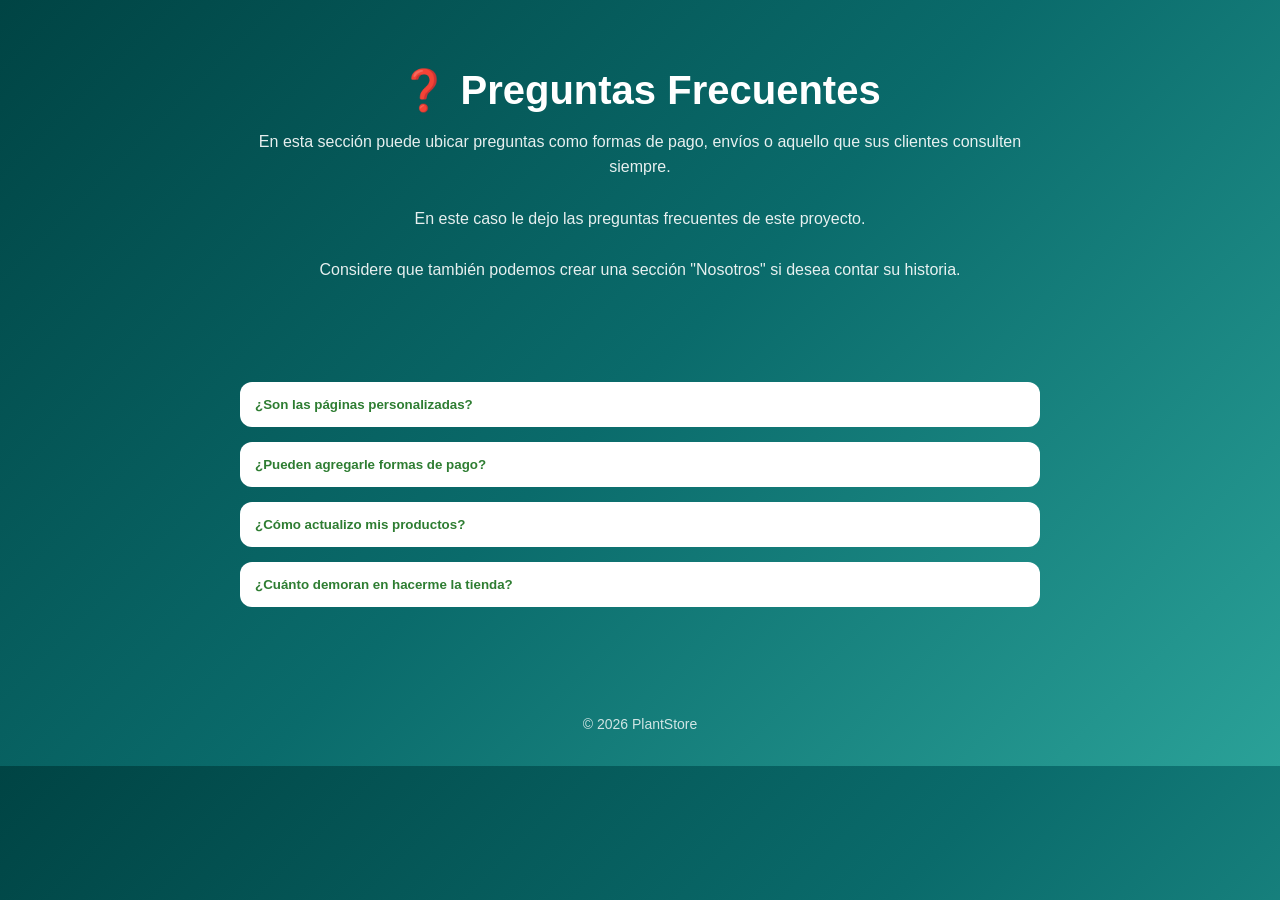
==== pages/preguntas.html @ 874c6378 "seccion preguntas frecuentes" ====
<!DOCTYPE html>
<html lang="es">
<head>
  <meta charset="UTF-8">
  <meta name="viewport" content="width=device-width, initial-scale=1.0">
  <title>Preguntas Frecuentes | PlantStore</title>

  <link rel="stylesheet" href="../css/preguntas.css">
</head>

<body>

<header>
  <h1>❓ Preguntas Frecuentes</h1>
  <p class="intro">
    En esta sección puede ubicar preguntas como formas de pago, envíos o aquello que sus clientes consulten siempre.
    <br><br>
    En este caso le dejo las preguntas frecuentes de este proyecto.
    <br><br>
    Considere que también podemos crear una sección "Nosotros" si desea contar su historia.
  </p>
</header>

<main class="faq-container">

  <div class="faq-item">
    <button class="faq-question">¿Son las páginas personalizadas?</button>
    <div class="faq-answer">
      <p>
        Sí, esta plantilla será la base. Luego adaptamos la tienda a tus colores, imágenes, logos y necesidades.
      </p>
    </div>
  </div>

  <div class="faq-item">
    <button class="faq-question">¿Pueden agregarle formas de pago?</button>
    <div class="faq-answer">
      <p>
        Sí, podemos hacer un carrito completo con formas de pago. Eso lo agregamos como adicional y pasamos al siguiente nivel.
        <br><br>
        También puedes manejar stock o una base de datos de usuarios.
      </p>
    </div>
  </div>

  <div class="faq-item">
    <button class="faq-question">¿Cómo actualizo mis productos?</button>
    <div class="faq-answer">
      <p>
        Simple. Existen 2 formas:
        <br><br>
        1) Lo haces tú mismo a través de un usuario y contraseña que te daremos, modificando una planilla Excel.
        <br><br>
        2) Lo hacemos por ti. Solo me mandas un mensaje con los cambios y listo. En 24 horas tienes tu tienda actualizada.
      </p>
    </div>
  </div>

  <div class="faq-item">
    <button class="faq-question">¿Cuánto demoran en hacerme la tienda?</button>
    <div class="faq-answer">
      <p>
        En 48 horas la estás usando 🚀
      </p>
    </div>
  </div>

</main>

<footer>
  <p>© 2026 PlantStore</p>
</footer>

<script>
  const questions = document.querySelectorAll(".faq-question");

  questions.forEach(btn => {
    btn.addEventListener("click", () => {
      btn.classList.toggle("active");

      const answer = btn.nextElementSibling;
      answer.style.display =
        answer.style.display === "block" ? "none" : "block";
    });
  });
</script>

</body>
</html>
---- css/preguntas.css ----
body {
  font-family: 'Segoe UI', sans-serif;
  background: linear-gradient(135deg, #004444, #0a6b6b, #2aa198);
  color: white;
  margin: 0;
}

/* HEADER */
header {
  text-align: center;
  padding: 40px 20px;
}

header h1 {
  font-size: 2.5rem;
  margin-bottom: 15px;
}

/* TEXTO INTRO */
.intro {
  max-width: 800px;
  margin: auto;
  font-size: 1rem;
  line-height: 1.6;
  opacity: 0.9;
}

/* CONTENEDOR */
.faq-container {
  max-width: 800px;
  margin: 40px auto;
  padding: 20px;
}

/* ITEM */
.faq-item {
  margin-bottom: 15px;
}

/* PREGUNTA */
.faq-question {
  width: 100%;
  padding: 15px;
  border: none;
  border-radius: 12px;

  background: white;
  color: #2e7d32;

  font-weight: bold;
  text-align: left;

  cursor: pointer;
  transition: 0.3s;
}

.faq-question:hover {
  background: #e8f5e9;
}

/* RESPUESTA */
.faq-answer {
  display: none;
  padding: 15px;
  background: rgba(255,255,255,0.1);
  border-radius: 12px;
  margin-top: 5px;
}

/* ACTIVO */
.faq-question.active {
  background: #2e7d32;
  color: white;
}

/* FOOTER */
footer {
  text-align: center;
  padding: 20px;
  font-size: 14px;
  opacity: 0.8;
}
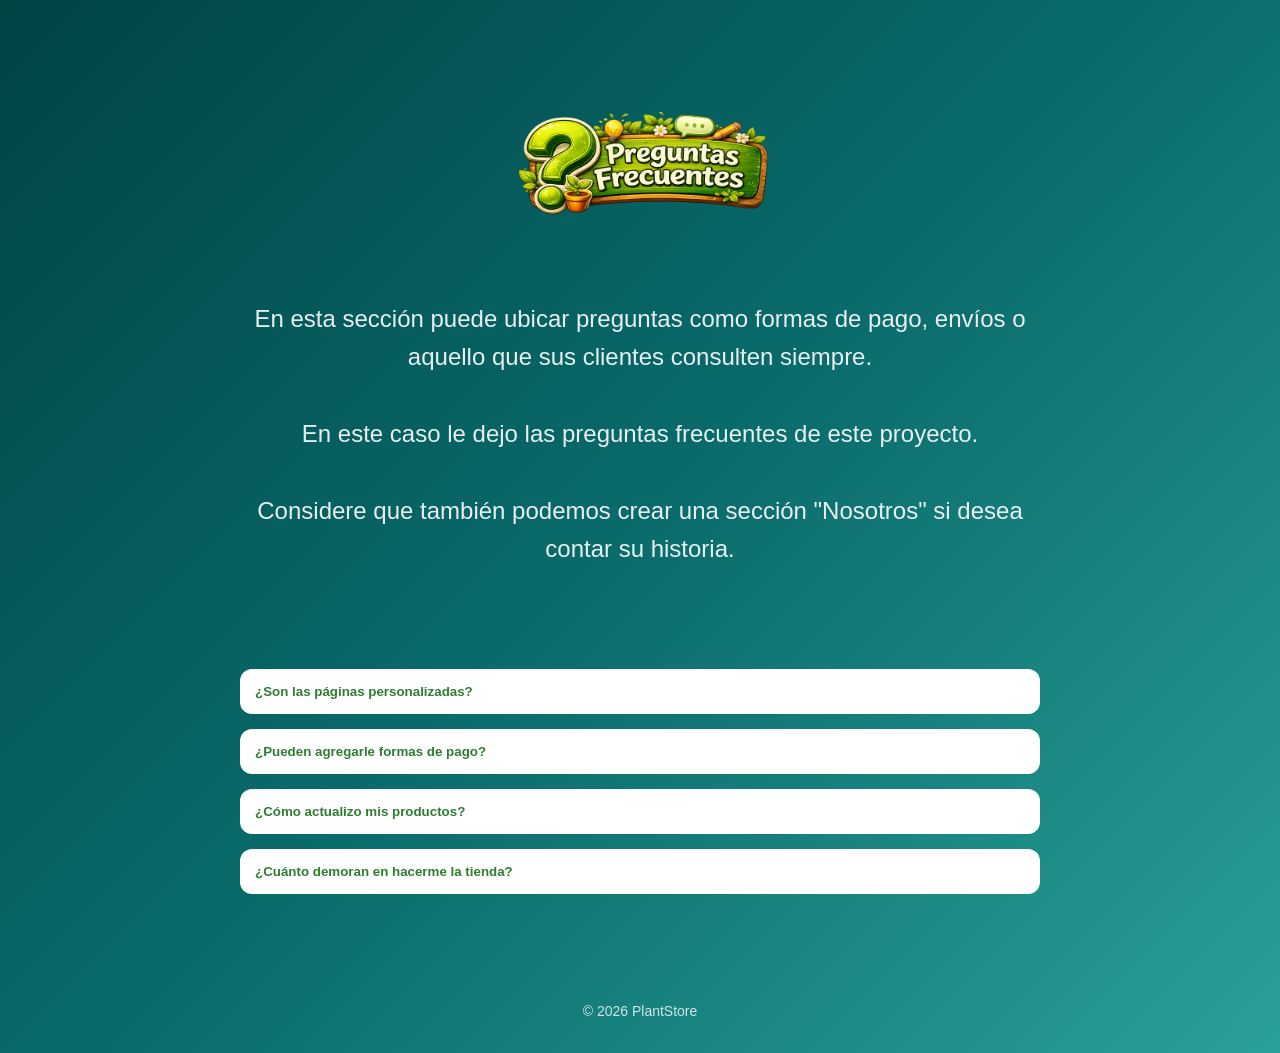
==== commit 6426212b: "agregue cosas en preguntas" ====
--- a/pages/preguntas.html
+++ b/pages/preguntas.html
@@ -11,7 +11,8 @@
 <body>
 
 <header>
-  <h1>❓ Preguntas Frecuentes</h1>
+  <img class="preguntasimg" src="../img/preguntas.png" alt="preguntas frecuentes">
+  
   <p class="intro">
     En esta sección puede ubicar preguntas como formas de pago, envíos o aquello que sus clientes consulten siempre.
     <br><br>
--- a/css/preguntas.css
+++ b/css/preguntas.css
@@ -16,11 +16,23 @@
   margin-bottom: 15px;
 }
 
+/* ================= PORTADA PREGUNTAS ================= */
+.preguntasimg {
+  width: 100%;
+  max-width: 300px;
+  height: auto;
+  display: block;
+  margin: 30px auto;
+  border-radius: 20px;
+}
+
+
+
 /* TEXTO INTRO */
 .intro {
   max-width: 800px;
   margin: auto;
-  font-size: 1rem;
+  font-size: 1.5rem;
   line-height: 1.6;
   opacity: 0.9;
 }
@@ -73,6 +85,9 @@
   color: white;
 }
 
+
+
+
 /* FOOTER */
 footer {
   text-align: center;
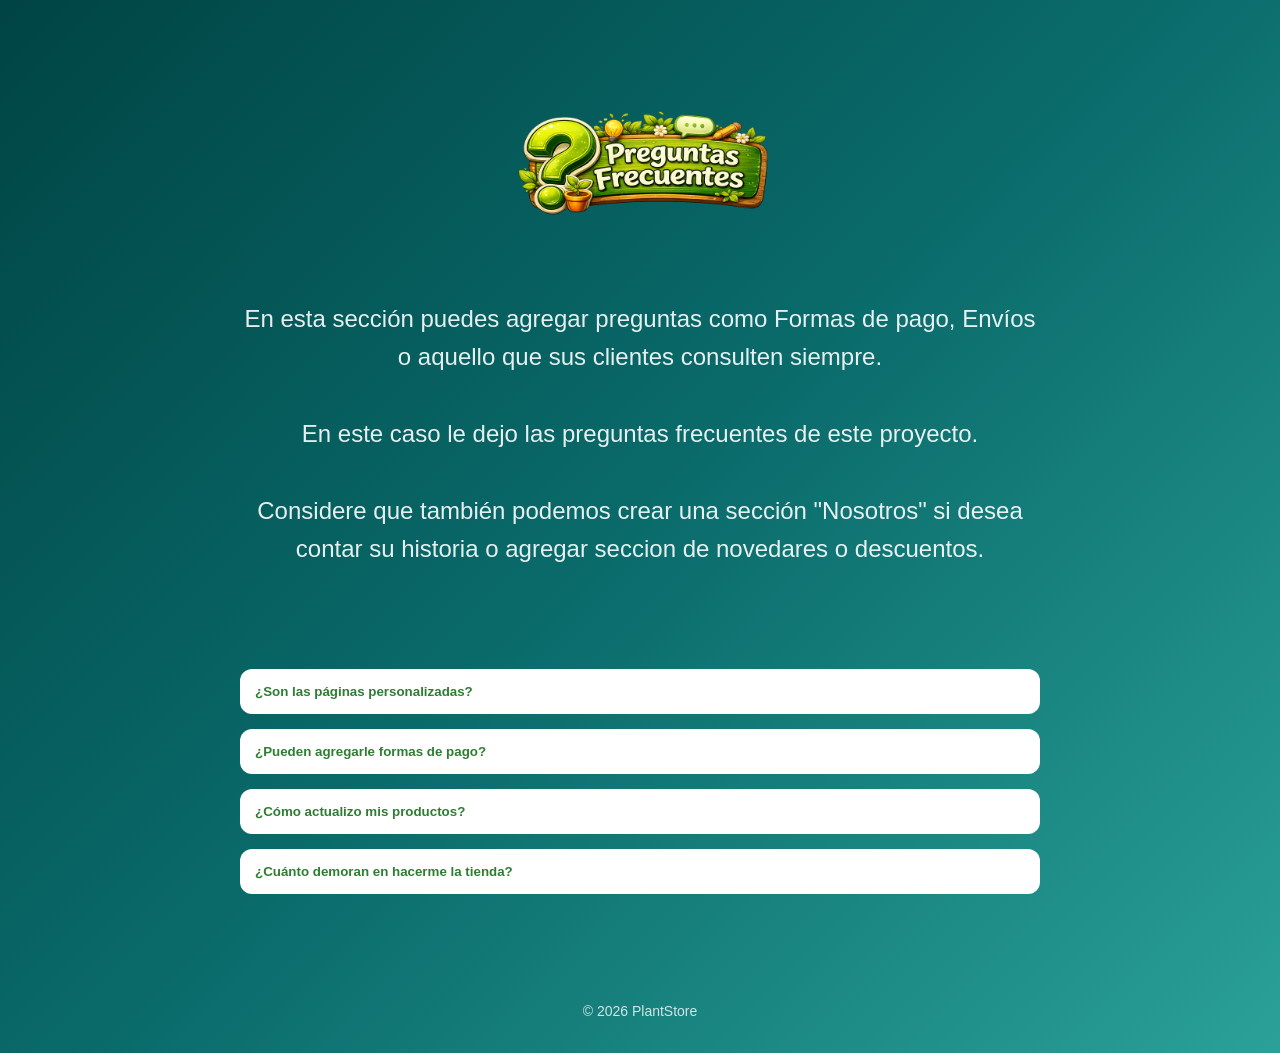
==== commit 8f06e583: "agregue pop up" ====
--- a/pages/preguntas.html
+++ b/pages/preguntas.html
@@ -14,11 +14,11 @@
   <img class="preguntasimg" src="../img/preguntas.png" alt="preguntas frecuentes">
   
   <p class="intro">
-    En esta sección puede ubicar preguntas como formas de pago, envíos o aquello que sus clientes consulten siempre.
+    En esta sección puedes agregar preguntas como Formas de pago, Envíos o aquello que sus clientes consulten siempre.
     <br><br>
     En este caso le dejo las preguntas frecuentes de este proyecto.
     <br><br>
-    Considere que también podemos crear una sección "Nosotros" si desea contar su historia.
+    Considere que también podemos crear una sección "Nosotros" si desea contar su historia o agregar seccion de novedares o descuentos.
   </p>
 </header>
 
